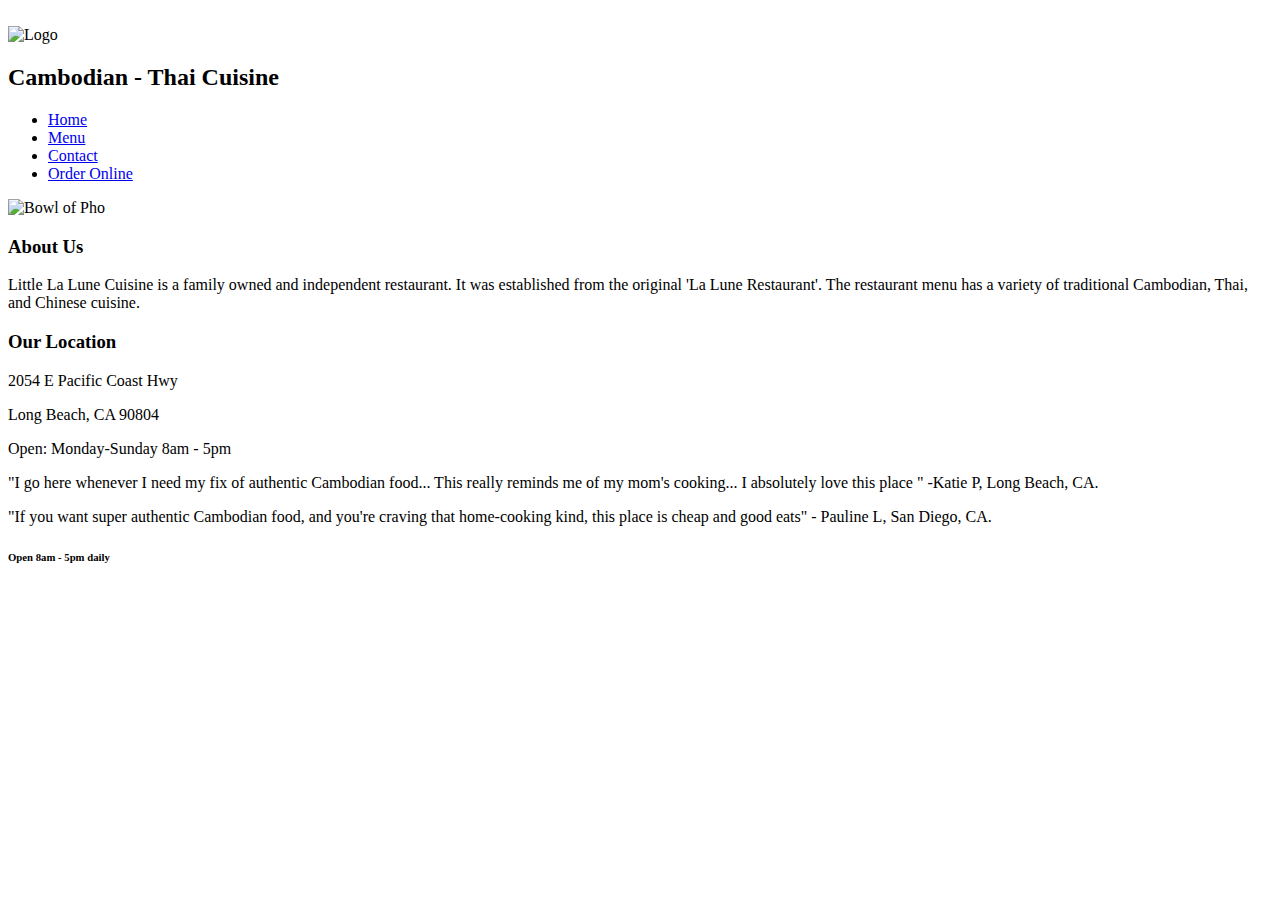
==== grc338/redesign-mobile-first/index.html @ ad7f902c "Create index.html" ====
<!DOCTYPE HTML>
<html>

<head>
	<meta charset="UTF-8">
	<meta name="viewport" content="width=device-width, initial-scale=1">
	<link rel="stylesheet" type="text/css" href="style.css" />
    <title>Little La Lune</title>
</head>
     
<body>

<div class="header">

    <img src="logo.png" alt="Logo">
    <h2>Cambodian - Thai Cuisine</h2>

</div>
    
<div class="navigation">
    <ul>
        <li><a href="index.html">Home</a></li>
        <li><a href="menu.html">Menu</a></li>
        <li><a href="contact.html">Contact</a></li>
        <li><a href="orders.mhtml">Order Online</a></li>
    </ul>
</div>
		
<div class="intro">
		
    <img src="pho.jpg" alt="Bowl of Pho">
				
    <h3>About Us</h3>
    
    <p>Little La Lune Cuisine is a family owned and independent restaurant. It was established from the original 'La Lune Restaurant'. The restaurant menu has a variety of traditional Cambodian, Thai, and Chinese cuisine.</p>
    
</div><!--intro-->
    	
<div class="maincontent">
		
    <div class="location">  
        <h3>Our Location</h3>
				<p>2054 E Pacific Coast Hwy</p>
                <p>Long Beach, CA 90804</p>
                <p>Open: Monday-Sunday 8am - 5pm</p>
    </div><!--location-->

    <div class="reviews">  
        <p>"I go here whenever I need my fix of authentic Cambodian food... This really reminds me of my mom's cooking... I absolutely love this place " -Katie P, Long Beach, CA.</p>
        
        <p>"If you want super authentic Cambodian food, and you're craving that home-cooking kind, this place is cheap and good eats" - Pauline L, San Diego, CA.</p>
                    
    </div><!--reviews-->
    
</div><!--maincontent-->

	   <footer>    
		  <h6>Open 8am - 5pm daily</h6>

	  </footer>  

</body>     
</html>
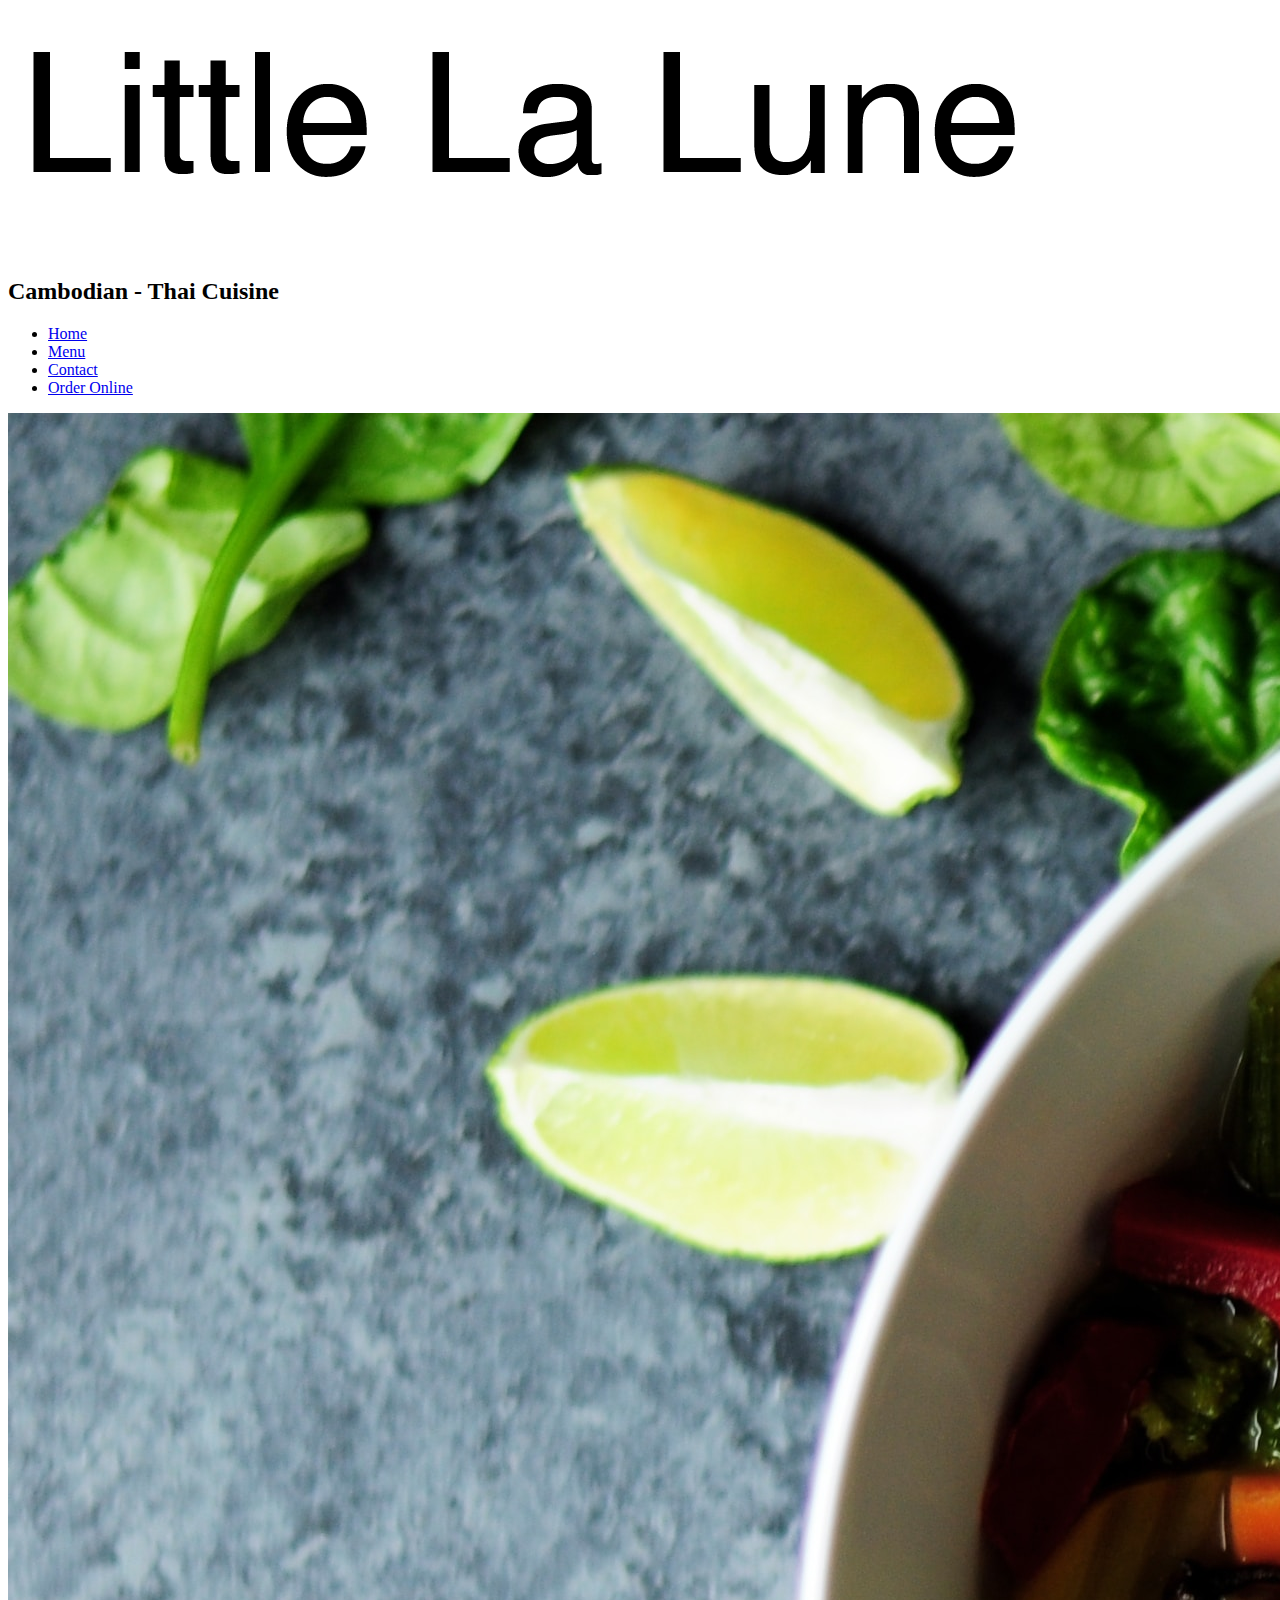
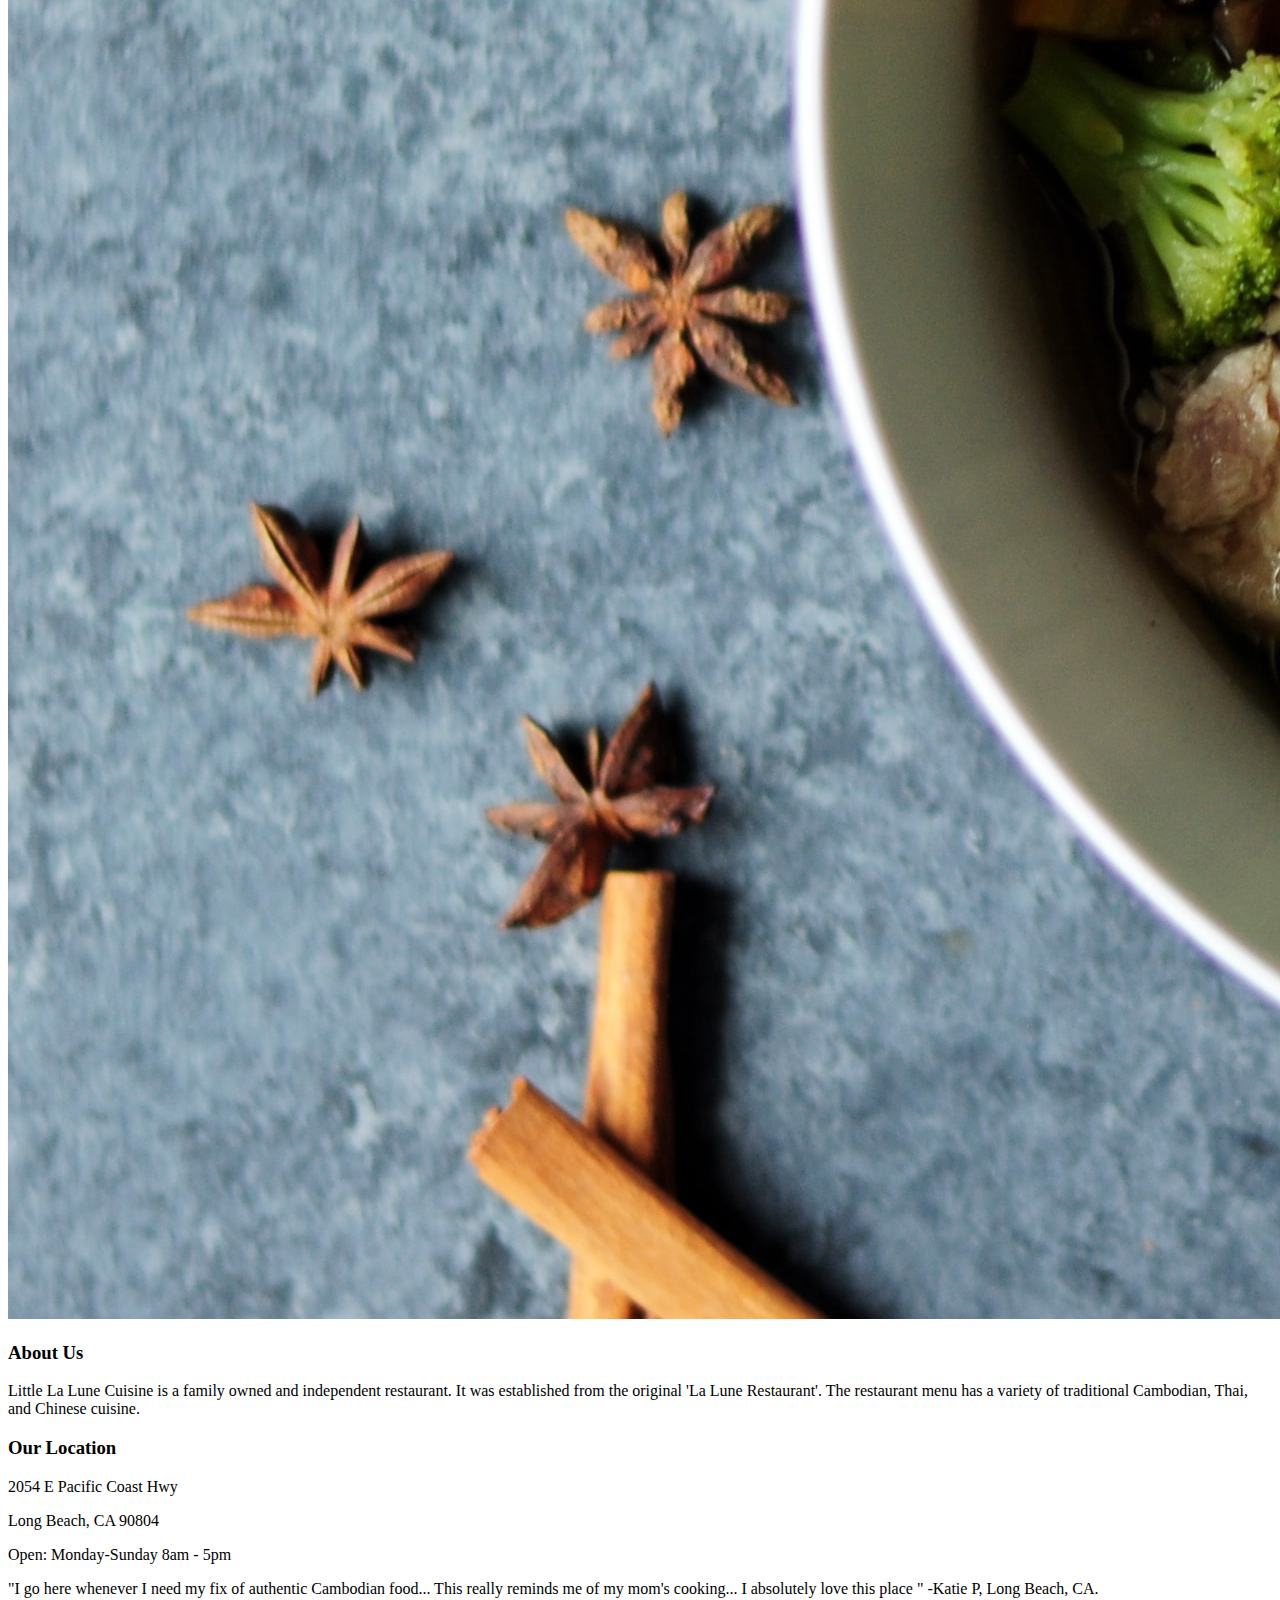
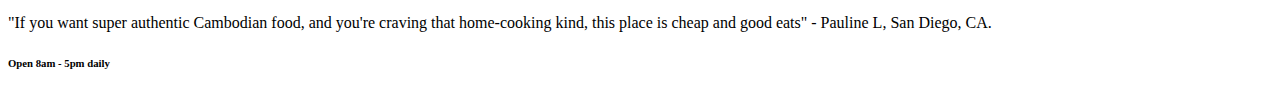
==== commit 7a822477: "Update index.html" ====
--- a/grc338/redesign-mobile-first/index.html
+++ b/grc338/redesign-mobile-first/index.html
@@ -1,63 +1,48 @@
 <!DOCTYPE HTML>
 <html>
-
-<head>
-	<meta charset="UTF-8">
-	<meta name="viewport" content="width=device-width, initial-scale=1">
-	<link rel="stylesheet" type="text/css" href="style.css" />
-    <title>Little La Lune</title>
-</head>
-     
-<body>
-
-<div class="header">
-
-    <img src="logo.png" alt="Logo">
-    <h2>Cambodian - Thai Cuisine</h2>
-
-</div>
-    
-<div class="navigation">
-    <ul>
-        <li><a href="index.html">Home</a></li>
-        <li><a href="menu.html">Menu</a></li>
-        <li><a href="contact.html">Contact</a></li>
-        <li><a href="orders.mhtml">Order Online</a></li>
-    </ul>
-</div>
-		
-<div class="intro">
-		
-    <img src="pho.jpg" alt="Bowl of Pho">
-				
-    <h3>About Us</h3>
-    
-    <p>Little La Lune Cuisine is a family owned and independent restaurant. It was established from the original 'La Lune Restaurant'. The restaurant menu has a variety of traditional Cambodian, Thai, and Chinese cuisine.</p>
-    
-</div><!--intro-->
-    	
-<div class="maincontent">
-		
-    <div class="location">  
-        <h3>Our Location</h3>
-				<p>2054 E Pacific Coast Hwy</p>
-                <p>Long Beach, CA 90804</p>
-                <p>Open: Monday-Sunday 8am - 5pm</p>
-    </div><!--location-->
-
-    <div class="reviews">  
-        <p>"I go here whenever I need my fix of authentic Cambodian food... This really reminds me of my mom's cooking... I absolutely love this place " -Katie P, Long Beach, CA.</p>
+   <head>
+      <meta charset="UTF-8">
+      <meta name="viewport" content="width=device-width, initial-scale=1">
+      <link rel="stylesheet" type="text/css" href="style.css" />
+      <title>Little La Lune</title>
+   </head>
         
-        <p>"If you want super authentic Cambodian food, and you're craving that home-cooking kind, this place is cheap and good eats" - Pauline L, San Diego, CA.</p>
-                    
-    </div><!--reviews-->
-    
-</div><!--maincontent-->
-
-	   <footer>    
-		  <h6>Open 8am - 5pm daily</h6>
-
-	  </footer>  
-
-</body>     
+   <body>
+      <div class="header">
+         <img class="logo" src="logo.png" alt="Logo">
+         <h2>Cambodian - Thai Cuisine</h2>
+      </div>
+      <div class="navigation">
+         <ul>
+            <li><a href="index.html">Home</a></li>
+            <li><a href="menu.html">Menu</a></li>
+            <li><a href="contact.html">Contact</a></li>
+            <li><a href="https://menupages.com/little-la-lune/2054-e-pacific-coast-hwy-long-beach?utm_source=eat24hrs.com&utm_medium=grubhub-owned-delivery-properties&utm_campaign=growth_redirect-eat24whitelabel">Order Online</a></li>
+         </ul>
+      </div>
+      <div class="intro">
+         <img class="noodle" src="pho.jpg" alt="Bowl of Pho">
+         <h3>About Us</h3>
+         <p>Little La Lune Cuisine is a family owned and independent restaurant. It was established from the original 'La Lune Restaurant'. The restaurant menu has a variety of traditional Cambodian, Thai, and Chinese cuisine.</p>
+      </div>
+      <!--intro-->
+      <div class="maincontent">
+         <div class="location">
+            <h3>Our Location</h3>
+            <p>2054 E Pacific Coast Hwy</p>
+            <p>Long Beach, CA 90804</p>
+            <p>Open: Monday-Sunday 8am - 5pm</p>
+         </div>
+         <!--location-->
+         <div class="reviews">
+            <p>"I go here whenever I need my fix of authentic Cambodian food... This really reminds me of my mom's cooking... I absolutely love this place " -Katie P, Long Beach, CA.</p>
+            <p>"If you want super authentic Cambodian food, and you're craving that home-cooking kind, this place is cheap and good eats" - Pauline L, San Diego, CA.</p>
+         </div>
+         <!--reviews-->
+      </div>
+      <!--maincontent-->
+      <footer>
+         <h6>Open 8am - 5pm daily</h6>
+      </footer>
+   </body>
 </html>
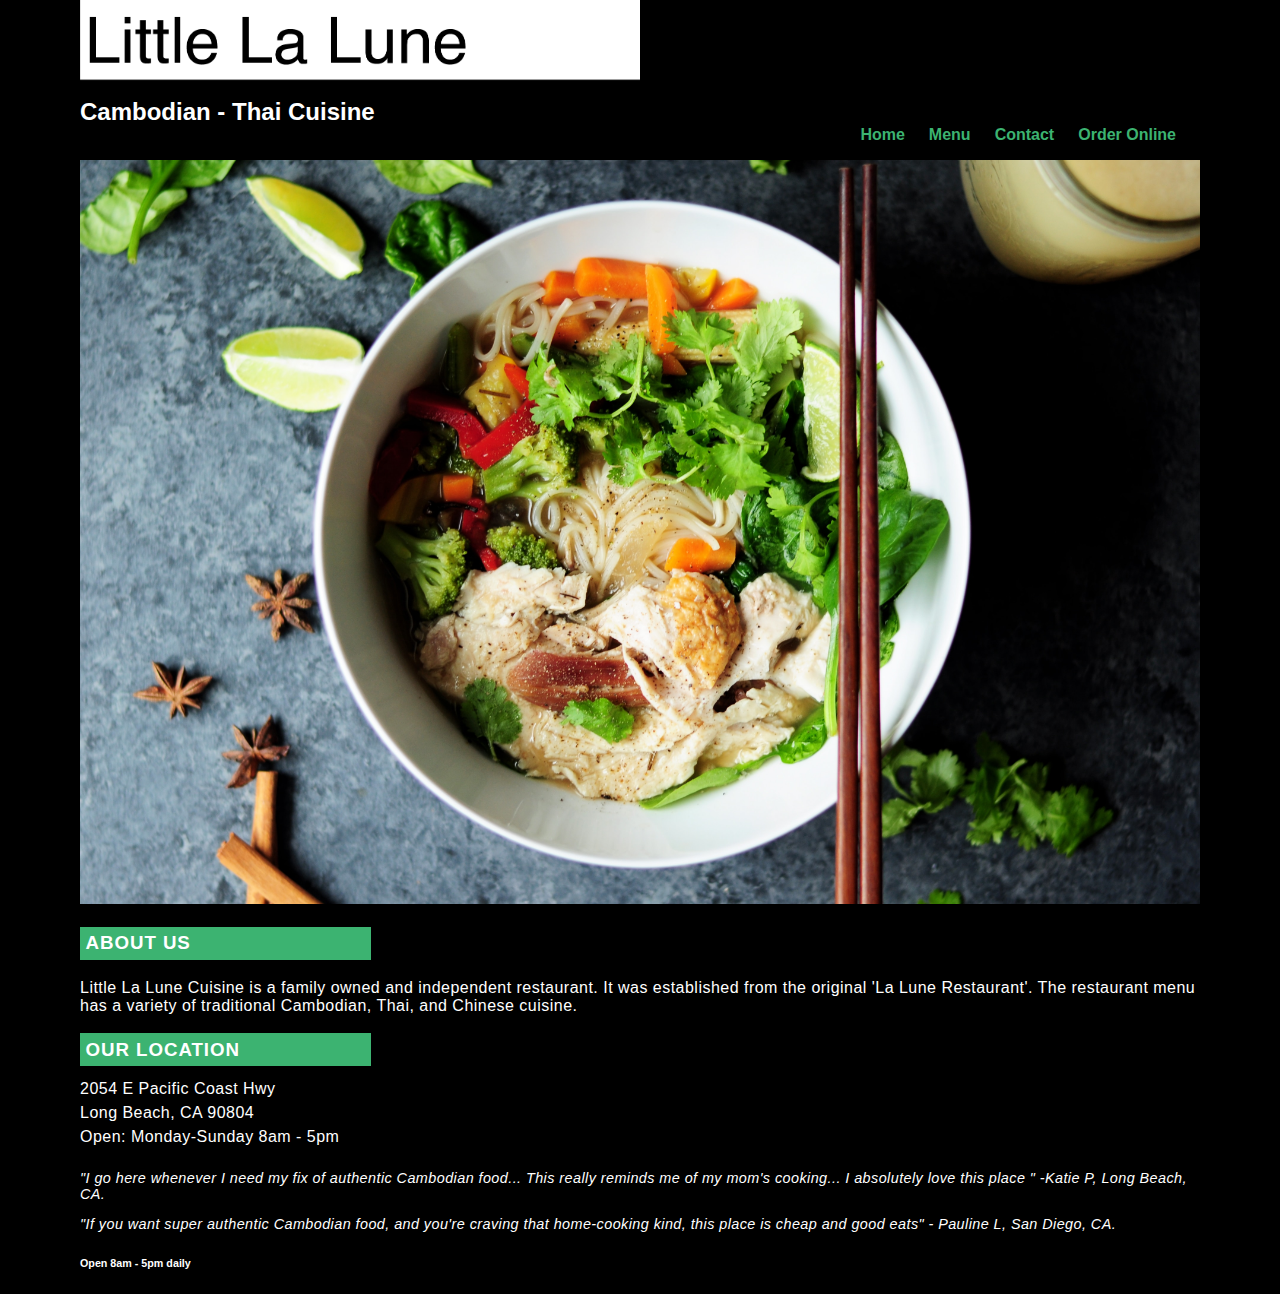
==== commit 336b516f: "Add files via upload" ====
--- a/grc338/redesign-mobile-first/index.html
+++ b/grc338/redesign-mobile-first/index.html
@@ -45,4 +45,4 @@
          <h6>Open 8am - 5pm daily</h6>
       </footer>
    </body>
-</html>
+</html>--- a/grc338/redesign-mobile-first/style.css
+++ b/grc338/redesign-mobile-first/style.css
@@ -0,0 +1,89 @@
+/*CSS DOCUMENT*/
+
+img.logo {
+width: 50%;
+}
+
+img.noodle{
+    width: 100%;
+}
+
+body{
+    font-family: sans-serif;
+    color:white;
+    background: black;
+    margin: auto;
+    max-width: 70em;
+}
+
+h2{
+    margin:0;
+}
+
+
+
+a{
+    text-decoration: none;
+    font-weight: bold;
+    color: mediumseagreen;
+}
+
+p{
+    letter-spacing: 0.03em;
+}
+
+h3{
+    text-transform: uppercase;
+    background-color: mediumseagreen;
+    padding: 0.3em 0.3em 0.3em 0.3em;
+    width: 25%;
+    color: white;
+    letter-spacing: 0.05em;
+}
+
+
+.navigation ul{
+    list-style-type: none;
+    float: right;
+    margin-top: 0;
+}
+
+.navigation li{
+    float: left;
+    margin-right: 1.5em;
+    margin-top: inherit;
+}
+
+.location p{
+    line-height: 0.5em;
+}
+
+.reviews{
+    font-style: italic;
+    font-size: 0.9em;
+    margin-top: 2em;
+}
+
+.menu{
+    clear: both;
+}
+.menu p{
+    margin: 0.5em;
+}
+.menu h4{
+    margin-bottom: 0em;
+    font-size: 1.2em;
+}
+
+.price{
+    font-style: italic;
+}
+
+.contact{
+    clear: both;
+}
+
+.desc{
+    color:mediumseagreen;
+    font-weight: bold;
+}